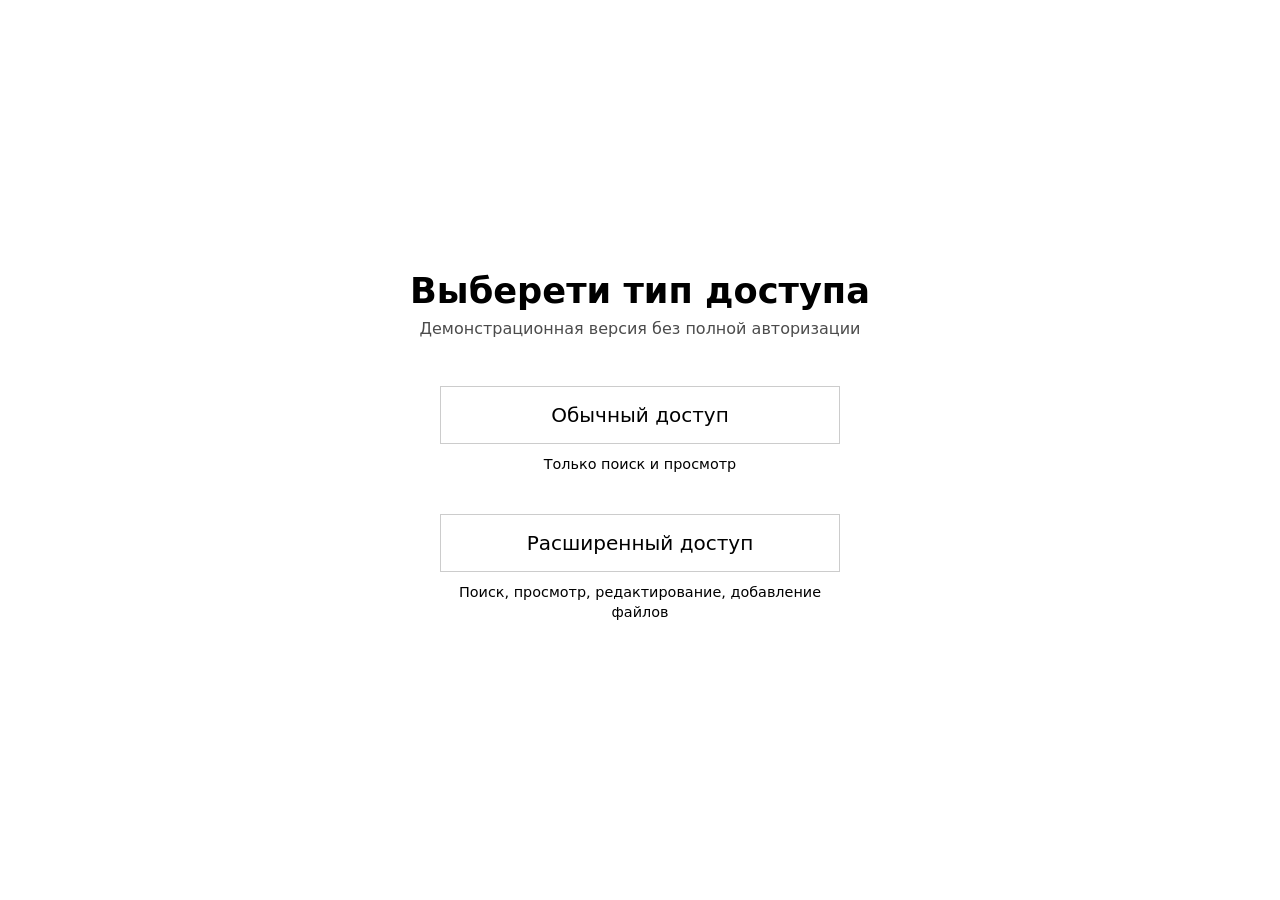
==== src/main/resources/static/index.html @ 36968902 "Добавил папки для создания веб-сайтов. Заполнил их предположительно необходимыми мне файлами. Заполн" ====
<!DOCTYPE html> 
<html lang="ru">
	<head>
		<link rel="stylesheet" href="style.css">
	
		<meta charset="UTF-8">
		<meta name="viewport" content="width=device-width, initial-scale=1.0">
		
		<title>Авторизация</title>
	</head>
		
	<body>
		<div class="header">
		<h1>Выберети тип доступа</h1>
		<p>Демонстрационная версия без полной авторизации</p>
		</div>
		
		<div class="buttons">
			<div class="button_viewer">
				<button>Обычный доступ</button>	
				<h2>Только поиск и просмотр</h2>
			</div>
			
			<div class="button_editor">
				<button>Расширенный доступ</button>	
				 <h2>Поиск, просмотр, редактирование, добавление файлов</h2>
			</div>
		</div>
	</body>
</html>
---- src/main/resources/static/style.css ----
/* Сброс базовых отступов */
* {
    margin: 0;
    padding: 0;
    box-sizing: border-box;
}

body {
    /* Вертикальное и горизонтальное центрирование */
    display: flex;
    flex-direction: column;
    justify-content: center;
    align-items: center;
    min-height: 100vh;
    font-family: system-ui, 'Segoe UI', 'Roboto', sans-serif;
}

/* Контейнер заголовка — центрирован над кнопками */
.header {
    text-align: center;
    margin-bottom: 40px;
}

/* Главный заголовок h1 */
.header h1 {
    font-size: 2.2rem;
    margin-bottom: 8px;
    font-weight: 600;
}

/* Подзаголовок-пояснение (p) */
.header p {
    font-size: 1rem;
    opacity: 0.7;
}

/* Родительский контейнер для двух кнопок (друг под другом) */
.buttons {
    display: flex;
    flex-direction: column;   /* располагаем вертикально */
    align-items: center;
    gap: 24px;                /* расстояние между кнопками */
    width: 100%;
    max-width: 400px;         /* ограничиваем ширину, чтобы кнопки не растягивались на весь экран */
}

/* Общий стиль для обеих «кнопочных карточек» */
.button_viewer,
.button_editor {
    width: 100%;
    text-align: center;
   
    padding: 8px 0;
}

.button_viewer button,
.button_editor button {
    width: 100%;
    padding: 16px 20px;
    font-size: 1.25rem;
    font-weight: 500;
    border: 1px solid #ccc;
    background: transparent;
    cursor: pointer;
    transition: 0.1s linear;
    font-family: inherit;
}

/* Заголовок h2 */
.button_viewer h2,
.button_editor h2 {
    margin-top: 10px;
    font-size: 0.9rem;
    font-weight: normal;
    line-height: 1.4;
    text-align: center;
    padding: 0 12px;
}

/* Небольшой эффект при наведении */
button:hover {
    background-color: rgba(0, 0, 0, 0.02);
    border-color: #999;
}

/* Убираем стандартный отступ у body */
body {
    margin: 0;
    padding: 20px;
}
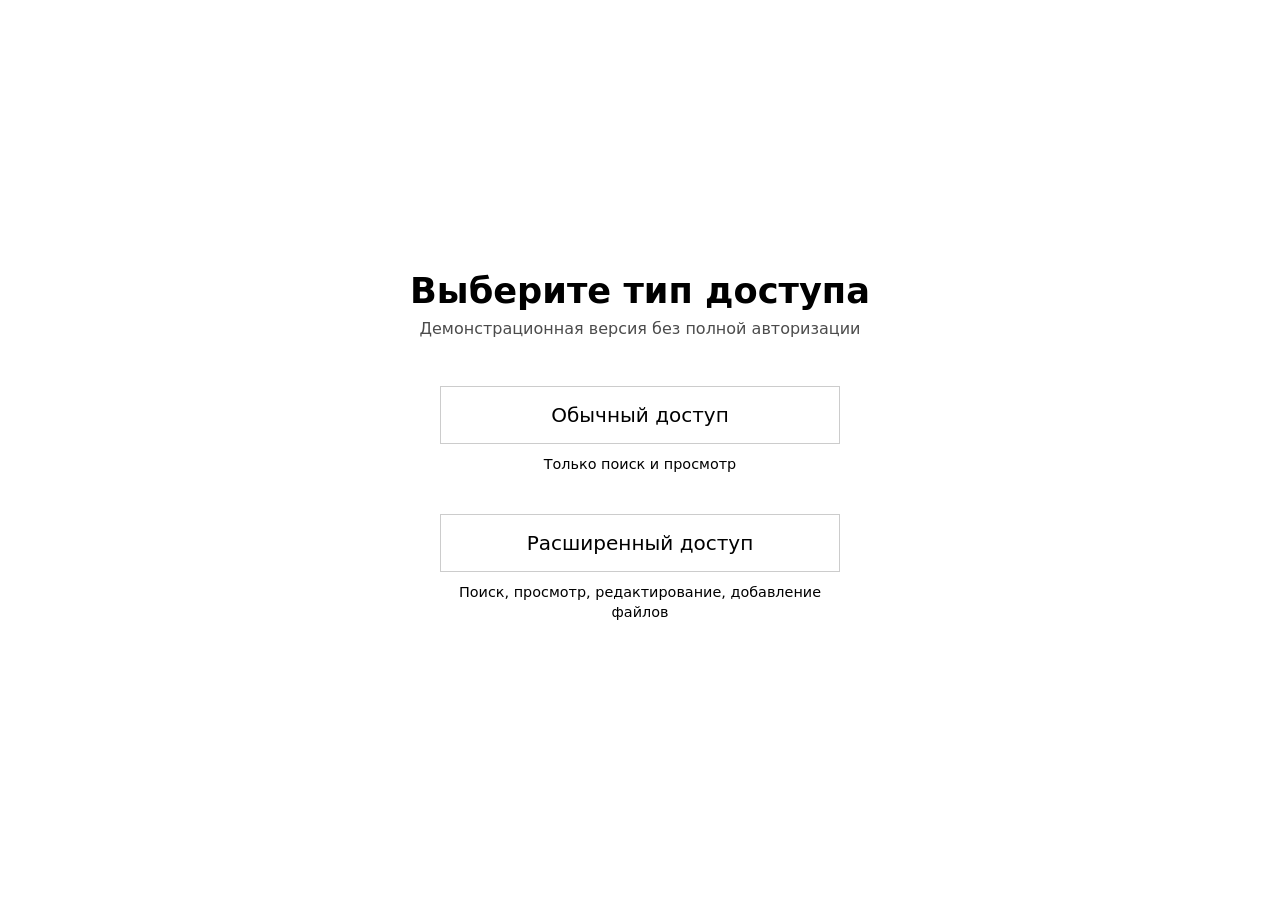
==== commit f4a2d181: "Исправил ошибочку в index.html" ====
--- a/src/main/resources/static/index.html
+++ b/src/main/resources/static/index.html
@@ -11,7 +11,7 @@
 		
 	<body>
 		<div class="header">
-		<h1>Выберети тип доступа</h1>
+		<h1>Выберите тип доступа</h1>
 		<p>Демонстрационная версия без полной авторизации</p>
 		</div>
 		
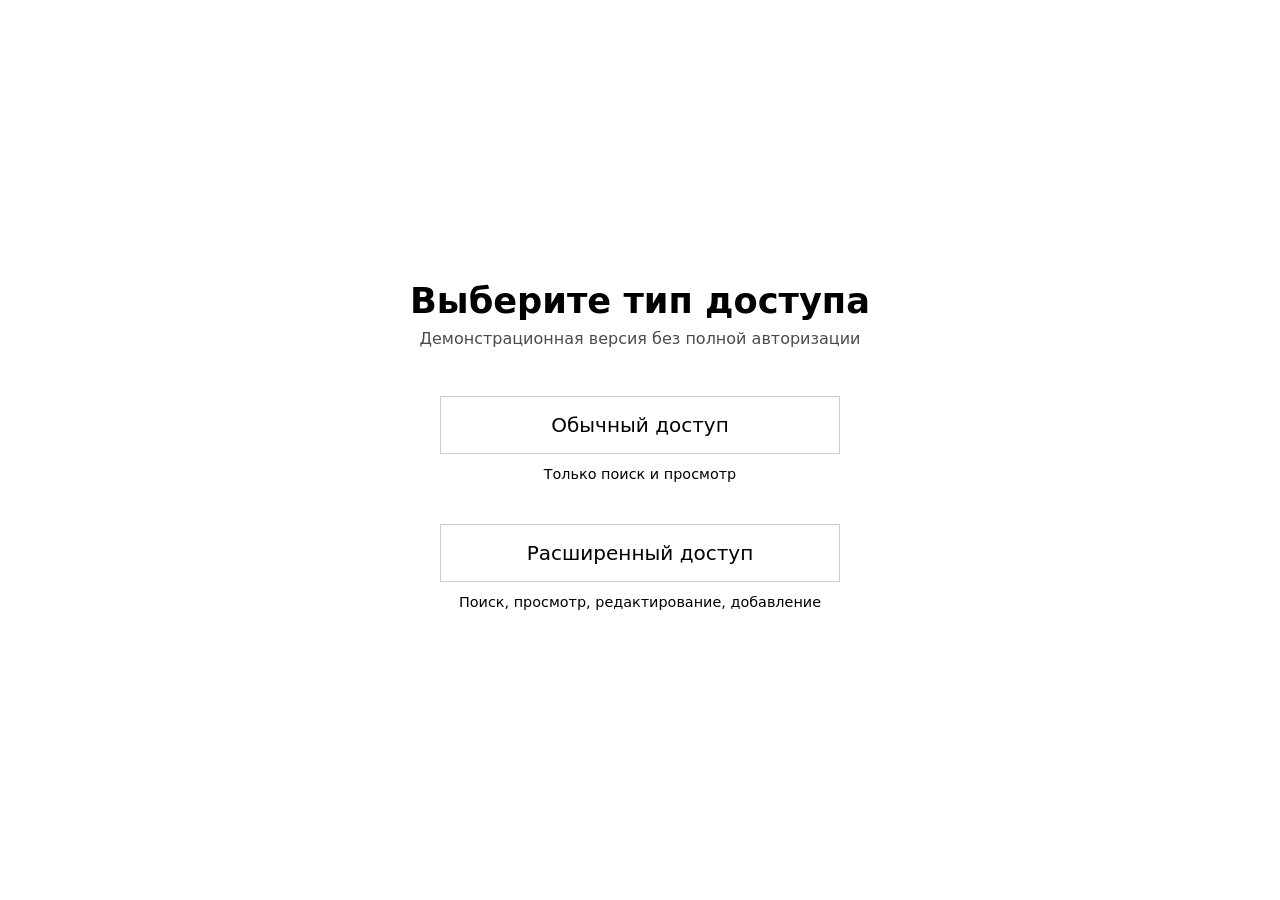
==== commit 4d7fcd3f: "Обновлены и дополнены файлы отвечающие за визуальную и функциональную часть фронтенда. Реализованы п" ====
--- a/src/main/resources/static/index.html
+++ b/src/main/resources/static/index.html
@@ -1,30 +1,39 @@
 <!DOCTYPE html> 
 <html lang="ru">
-	<head>
-		<link rel="stylesheet" href="style.css">
-	
-		<meta charset="UTF-8">
-		<meta name="viewport" content="width=device-width, initial-scale=1.0">
-		
-		<title>Авторизация</title>
-	</head>
-		
-	<body>
-		<div class="header">
-		<h1>Выберите тип доступа</h1>
-		<p>Демонстрационная версия без полной авторизации</p>
-		</div>
-		
-		<div class="buttons">
-			<div class="button_viewer">
-				<button>Обычный доступ</button>	
-				<h2>Только поиск и просмотр</h2>
-			</div>
-			
-			<div class="button_editor">
-				<button>Расширенный доступ</button>	
-				 <h2>Поиск, просмотр, редактирование, добавление файлов</h2>
-			</div>
-		</div>
-	</body>
+<head>
+    <link rel="stylesheet" href="style.css">
+    <meta charset="UTF-8">
+    <meta name="viewport" content="width=device-width, initial-scale=1.0">
+    <title>Авторизация</title>
+</head>
+<body>
+    <div class="header">
+        <h1>Выберите тип доступа</h1>
+        <p>Демонстрационная версия без полной авторизации</p>
+    </div>
+    
+    <div class="buttons">
+        <div class="button_viewer">
+            <button onclick="selectRole('viewer')">Обычный доступ</button>
+            <h2>Только поиск и просмотр</h2>
+        </div>
+        
+        <div class="button_editor">
+            <button onclick="selectRole('admin')">Расширенный доступ</button>
+            <h2>Поиск, просмотр, редактирование, добавление</h2>
+        </div>
+    </div>
+
+    <script>
+        function selectRole(role) {
+            localStorage.setItem('userRole', role);
+            
+            if (role === 'viewer') {
+                window.location.href = 'view.html';
+            } else {
+                window.location.href = 'edit.html';
+            }
+        }
+    </script>
+</body>
 </html>
--- a/src/main/resources/static/style.css
+++ b/src/main/resources/static/style.css
@@ -87,4 +87,267 @@
 body {
     margin: 0;
     padding: 20px;
+}
+/* ===== ДОПОЛНИТЕЛЬНЫЕ СТИЛИ ДЛЯ СТРАНИЦ ПРОСМОТРА И РЕДАКТИРОВАНИЯ ===== */
+
+/* Контейнер для всех страниц */
+.container {
+    max-width: 1200px;
+    margin: 0 auto;
+    padding: 20px;
+    width: 100%;
+}
+
+/* Секция поиска */
+.search-section {
+    margin: 20px 0;
+    display: flex;
+    gap: 10px;
+    flex-wrap: wrap;
+    align-items: center;
+}
+
+.search-section input,
+.search-section select {
+    padding: 8px 12px;
+    border: 1px solid #ddd;
+    border-radius: 4px;
+    font-size: 14px;
+    font-family: inherit;
+}
+
+.search-section input {
+    width: 200px;
+}
+
+.search-section select {
+    background: white;
+    cursor: pointer;
+}
+
+.search-section button {
+    padding: 8px 16px;
+    background: #2196F3;
+    color: white;
+    border: none;
+    border-radius: 4px;
+    cursor: pointer;
+    font-size: 14px;
+    transition: background 0.2s;
+}
+
+.search-section button:hover {
+    background: #0b7dda;
+}
+
+.search-section button:last-child {
+    background: #757575;
+}
+
+.search-section button:last-child:hover {
+    background: #5a5a5a;
+}
+
+/* Статистика */
+.stats {
+    margin: 10px 0;
+    color: #666;
+    font-size: 14px;
+}
+
+/* Таблица */
+.table-wrapper {
+    overflow-x: auto;
+    margin: 20px 0;
+}
+
+table {
+    width: 100%;
+    border-collapse: collapse;
+    font-size: 14px;
+}
+
+th, td {
+    border: 1px solid #ddd;
+    padding: 10px;
+    text-align: left;
+}
+
+th {
+    background: #2196F3;
+    color: white;
+    font-weight: 600;
+}
+
+tr:nth-child(even) {
+    background: #f9f9f9;
+}
+
+tr:hover {
+    background: #f5f5f5;
+}
+
+/* Кнопки действий в таблице (для edit.html) */
+.action-btn {
+    padding: 5px 10px;
+    margin: 0 3px;
+    border: none;
+    border-radius: 4px;
+    cursor: pointer;
+    font-size: 12px;
+    transition: all 0.2s;
+}
+
+.edit-btn {
+    background: #FF9800;
+    color: white;
+}
+
+.edit-btn:hover {
+    background: #e68900;
+}
+
+.delete-btn {
+    background: #f44336;
+    color: white;
+}
+
+.delete-btn:hover {
+    background: #d32f2f;
+}
+
+/* Пагинация */
+.pagination {
+    margin-top: 20px;
+    display: flex;
+    gap: 10px;
+    justify-content: center;
+    align-items: center;
+}
+
+.pagination button {
+    padding: 6px 12px;
+    background: #2196F3;
+    color: white;
+    border: none;
+    border-radius: 4px;
+    cursor: pointer;
+    transition: background 0.2s;
+}
+
+.pagination button:hover {
+    background: #0b7dda;
+}
+
+.pagination span {
+    padding: 6px 12px;
+    color: #666;
+}
+
+/* Форма добавления (для edit.html) */
+.add-form {
+    background: #f5f5f5;
+    padding: 20px;
+    border-radius: 8px;
+    margin: 20px 0;
+    display: flex;
+    gap: 10px;
+    flex-wrap: wrap;
+    align-items: flex-end;
+}
+
+.add-form h3 {
+    width: 100%;
+    margin-bottom: 10px;
+    color: #333;
+}
+
+.add-form input {
+    padding: 8px 12px;
+    border: 1px solid #ddd;
+    border-radius: 4px;
+    font-size: 14px;
+}
+
+.add-form input[type="text"] {
+    width: 180px;
+}
+
+.add-form input[type="number"] {
+    width: 100px;
+}
+
+.add-form button {
+    padding: 8px 20px;
+    background: #4CAF50;
+    color: white;
+    border: none;
+    border-radius: 4px;
+    cursor: pointer;
+}
+
+.add-form button:hover {
+    background: #45a049;
+}
+
+/* Ссылка "Назад" */
+.back-link {
+    display: inline-block;
+    margin-top: 20px;
+    color: #2196F3;
+    text-decoration: none;
+    padding: 8px 0;
+}
+
+.back-link:hover {
+    text-decoration: underline;
+}
+
+/* Сообщение об ошибке */
+.error-message {
+    color: #f44336;
+    padding: 10px;
+    background: #ffebee;
+    border-radius: 4px;
+    margin: 10px 0;
+    text-align: center;
+}
+
+/* Загрузка (спиннер) */
+.loading {
+    text-align: center;
+    padding: 40px;
+    color: #666;
+}
+
+/* Адаптивность для телефонов */
+@media (max-width: 768px) {
+    .container {
+        padding: 10px;
+    }
+    
+    .search-section {
+        flex-direction: column;
+        align-items: stretch;
+    }
+    
+    .search-section input,
+    .search-section select,
+    .search-section button {
+        width: 100%;
+    }
+    
+    .add-form {
+        flex-direction: column;
+        align-items: stretch;
+    }
+    
+    .add-form input {
+        width: 100% !important;
+    }
+    
+    th, td {
+        padding: 6px;
+        font-size: 12px;
+    }
 }
